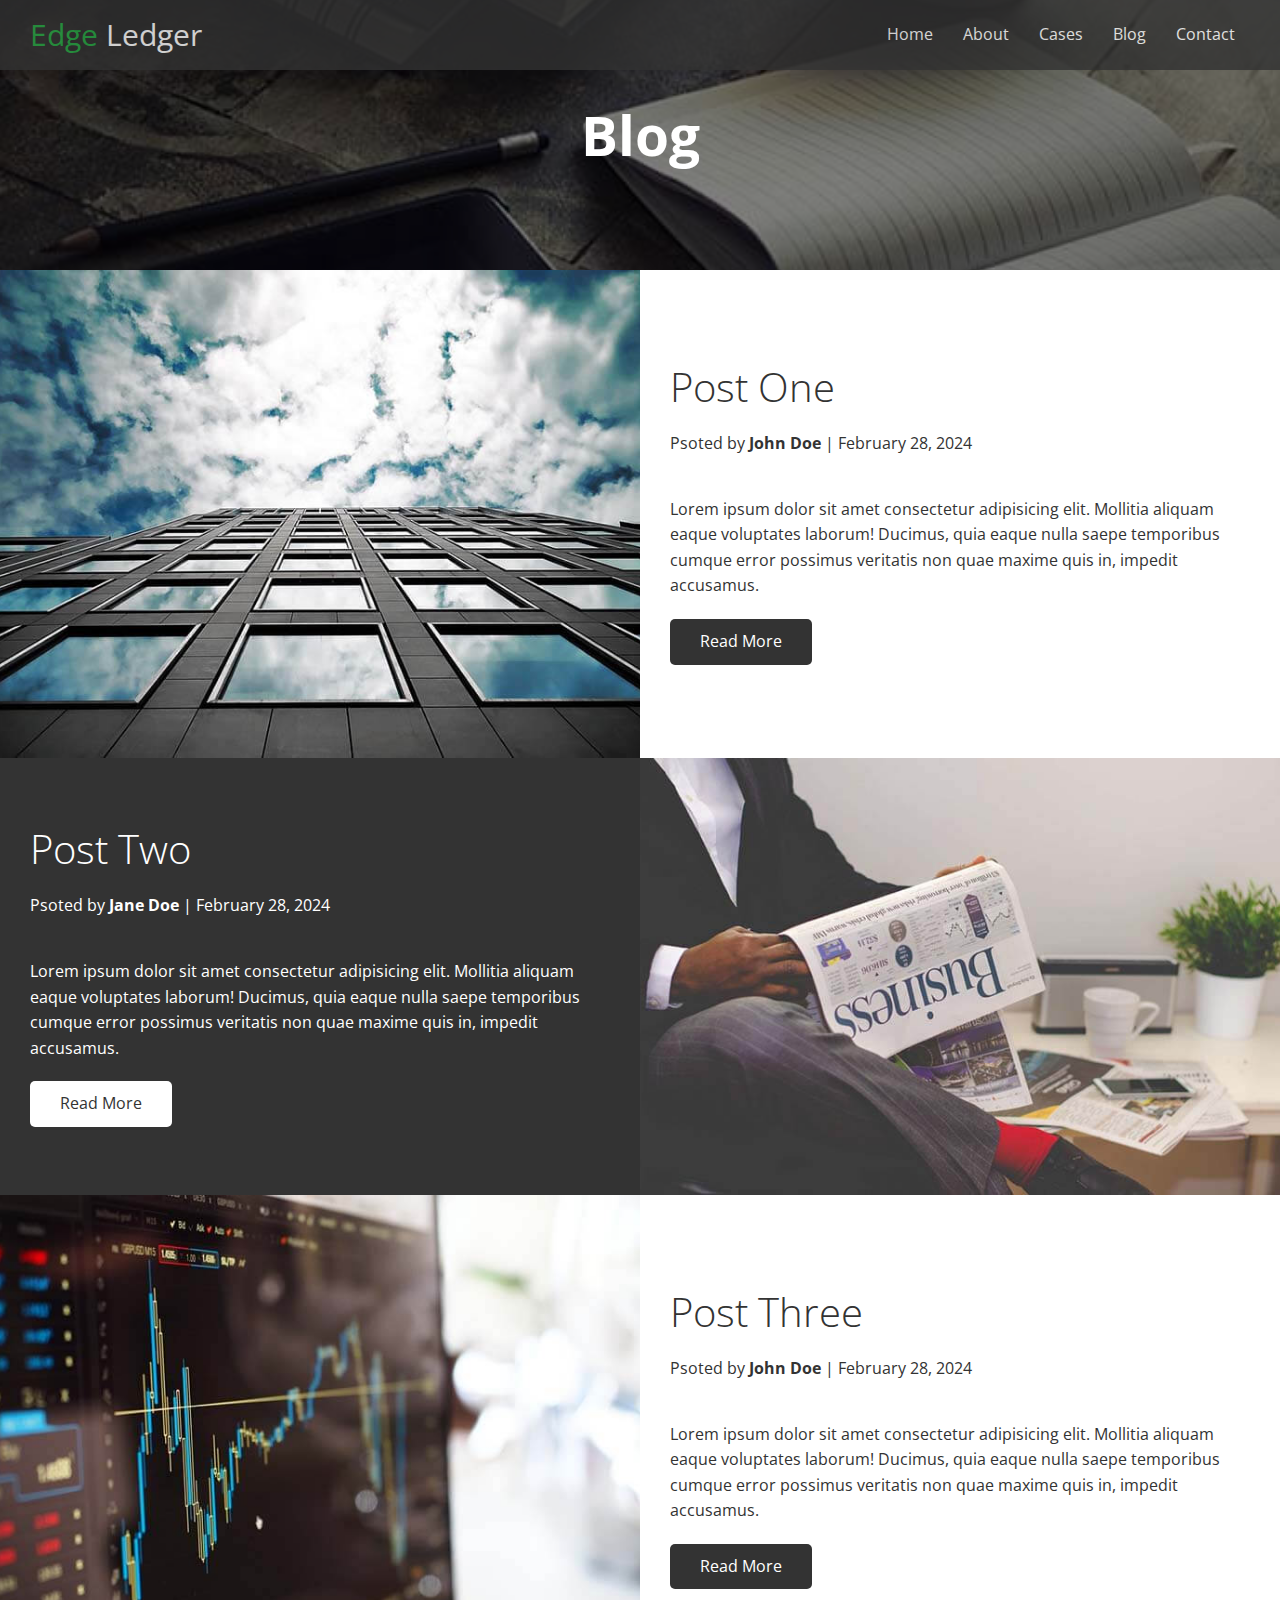
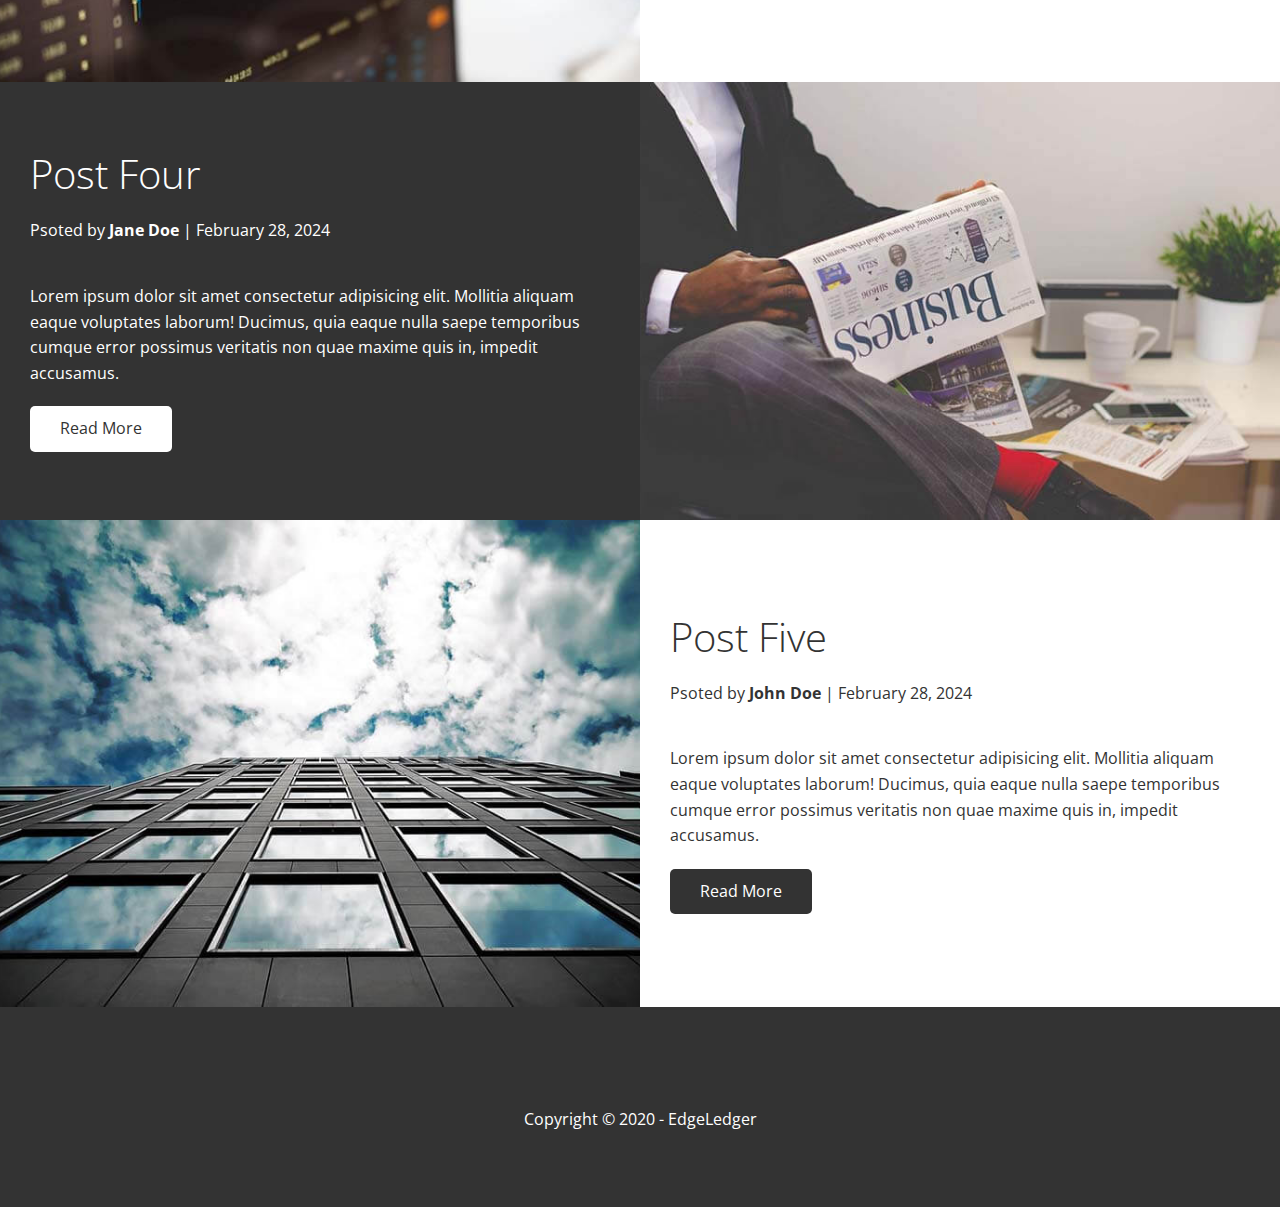
==== blog.html @ a6bf05df "first commmit" ====
<!DOCTYPE html>
<html>

<head>
  <meta charset="utf-8">
  <meta http-equiv="X-UA-Compatible" content="IE=edge">
  <title>Blog - EdgeLedger</title>
  <link rel="shortcut icon" href="favicon.ico" type="image/x-icon">
  <meta name="description" content="">
  <meta name="viewport" content="width=device-width, initial-scale=1">
  <link rel="stylesheet" href="https://cdnjs.cloudflare.com/ajax/libs/font-awesome/6.5.1/css/all.min.css"
    integrity="sha512-DTOQO9RWCH3ppGqcWaEA1BIZOC6xxalwEsw9c2QQeAIftl+Vegovlnee1c9QX4TctnWMn13TZye+giMm8e2LwA=="
    crossorigin="anonymous" referrerpolicy="no-referrer" />
  <link rel="preconnect" href="https://fonts.googleapis.com">
  <link rel="preconnect" href="https://fonts.gstatic.com" crossorigin>
  <link href="https://fonts.googleapis.com/css2?family=Open+Sans:ital,wght@0,300..800;1,300..800&display=swap"
    rel="stylesheet">
  <link rel="stylesheet" href="styles/utilities.css">
  <link rel="stylesheet" href="styles/style.css">



</head>

<body>
  <!-- Header Part -->
  <header class="header blog">
    <div id="navbar" class="navbar top">
      <h1 class="logo"><span class="text-primary"><i class="fa fa-book-open"></i>Edge</span> Ledger</h1>
      <nav>
        <ul>
          <li><a href="index.html">Home</a></li>
          <li><a href="index.html#about">About</a></li>
          <li><a href="index.html#cases">Cases</a></li>
          <li><a href="index.html#blog">Blog</a></li>
          <li><a href="index.html#contact">Contact</a></li>
        </ul>
      </nav>
    </div>


    <!-- Content Part -->
    <div class="content">
      <h1>Blog</h1>

    </div>
  </header>

  <main>
    <article class="flex-columns">
      <div class="row">
        <div class="column">
          <div class="col-1">
            <img src="./images/blog/blog1.jpg" alt="">
          </div>
        </div>
        <div class="column">
          <div class="col-2 bg-light">
            <h2>Post One</h2>
            <p class="meta">
              <i class="fas fa-user"></i> Psoted by <strong>John Doe</strong> | February 28, 2024
            </p>
            <p>Lorem ipsum dolor sit amet consectetur adipisicing elit. Mollitia aliquam eaque voluptates laborum!
              Ducimus, quia eaque nulla saepe temporibus cumque error possimus veritatis non quae maxime quis in,
              impedit accusamus.</p>
            <a href="post.html" class="btn btn-dark">
              <i class="fas fa-chevron"></i>Read More
            </a>
          </div>
        </div>
      </div>
    </article>
    <article class="flex-columns flex-reverse">
      <div class="row">
        <div class="column">
          <div class="col-1">
            <img src="./images/blog/blog2.jpg" alt="">
          </div>
        </div>
        <div class="column">
          <div class="col-2 bg-dark">
            <h2>Post Two</h2>
            <p class="meta">
              <i class="fas fa-user"></i> Psoted by <strong>Jane Doe</strong> | February 28, 2024
            </p>
            <p>Lorem ipsum dolor sit amet consectetur adipisicing elit. Mollitia aliquam eaque voluptates laborum!
              Ducimus, quia eaque nulla saepe temporibus cumque error possimus veritatis non quae maxime quis in,
              impedit accusamus.</p>
            <a href="post.html" class="btn btn-light">
              <i class="fas fa-chevron"></i>Read More
            </a>
          </div>
        </div>
      </div>
    </article>
    <article class="flex-columns">
      <div class="row">
        <div class="column">
          <div class="col-1">
            <img src="./images/blog/blog3.jpg" alt="">
          </div>
        </div>
        <div class="column">
          <div class="col-2 bg-light">
            <h2>Post Three</h2>
            <p class="meta">
              <i class="fas fa-user"></i> Psoted by <strong>John Doe</strong> | February 28, 2024
            </p>
            <p>Lorem ipsum dolor sit amet consectetur adipisicing elit. Mollitia aliquam eaque voluptates laborum!
              Ducimus, quia eaque nulla saepe temporibus cumque error possimus veritatis non quae maxime quis in,
              impedit accusamus.</p>
            <a href="post.html" class="btn btn-dark">
              <i class="fas fa-chevron"></i>Read More
            </a>
          </div>
        </div>
      </div>
    </article>

    <article class="flex-columns flex-reverse">
      <div class="row">
        <div class="column">
          <div class="col-1">
            <img src="./images/blog/blog2.jpg" alt="">
          </div>
        </div>
        <div class="column">
          <div class="col-2 bg-dark">
            <h2>Post Four</h2>
            <p class="meta">
              <i class="fas fa-user"></i> Psoted by <strong>Jane Doe</strong> | February 28, 2024
            </p>
            <p>Lorem ipsum dolor sit amet consectetur adipisicing elit. Mollitia aliquam eaque voluptates laborum!
              Ducimus, quia eaque nulla saepe temporibus cumque error possimus veritatis non quae maxime quis in,
              impedit accusamus.</p>
            <a href="post.html" class="btn btn-light">
              <i class="fas fa-chevron"></i>Read More
            </a>
          </div>
        </div>
      </div>
    </article>

    <article class="flex-columns">
      <div class="row">
        <div class="column">
          <div class="col-1">
            <img src="./images/blog/blog1.jpg" alt="">
          </div>
        </div>
        <div class="column">
          <div class="col-2 bg-light">
            <h2>Post Five</h2>
            <p class="meta">
              <i class="fas fa-user"></i> Psoted by <strong>John Doe</strong> | February 28, 2024
            </p>
            <p>Lorem ipsum dolor sit amet consectetur adipisicing elit. Mollitia aliquam eaque voluptates laborum!
              Ducimus, quia eaque nulla saepe temporibus cumque error possimus veritatis non quae maxime quis in,
              impedit accusamus.</p>
            <a href="post.html" class="btn btn-dark">
              <i class="fas fa-chevron"></i>Read More
            </a>
          </div>
        </div>
      </div>
    </article>
  </main>


  <footer class="footer bg-dark">
    <div class="social">
      <a href="#"><i class="fab fa-facebook fa-2x"></i></a>
      <a href="#"><i class="fab fa-twitter fa-2x"></i></a>
      <a href="#"><i class="fab fa-youtube fa-2x"></i></a>
      <a href="#"><i class="fab fa-linkedin fa-2x"></i></a>
    </div>
    <p>Copyright &copy; 2020 - EdgeLedger</p>
  </footer>


<!-- Scripts -->
<script>
    const navbar = document.getElementById('navbar');
    let scrolled = false;

    window.onscroll = function () {
      if (window.pageYOffset > 100) {
        navbar.classList.remove('top');
        if (!scrolled) {
          navbar.style.transform = 'translateY(-70px)';
        }
        setTimeout(function () {
          navbar.style.transform = 'translateY(0)';
          scrolled = true;
        }, 200);
      } else {
        navbar.classList.add('top');
        scrolled = false;
      }
    };
  </script>
</body>

</html>
---- styles/utilities.css ----
/* Text colors */
.text-primary {
  color: #28a745;
}

.text-secondary {
  color: #0284d0;
}

/* Button */
.btn {
  cursor: pointer;
  display: inline-block;
  color: #fff;
  background-color: #28a745;
  border: none;
  border-radius: 5px;
  padding: 10px 30px;
}

.btn:hover {
  opacity: 0.9;

}

.btn-primary,
.bg-primary {
  background-color: #28a745;
  color: #fff;
}

.btn-secondary,
.bg-secondary {
  background-color: #0284d0;
  color: #fff;
}

.btn-dark, .bg-dark {
  background-color: #333;
  color: #fff;
}

.btn-light {
  background-color: #fff;
  color: #333;
}
.btn-outline{
  border: 1px solid #fff;
  color: white;
  }

/* Flex Items */
.flex-items {
  display: flex;
  text-align: center;
  justify-content: center;
  align-items: center;

}

.flex-items .box1 {
  padding: 15px;
}

/* Flex columns */
.flex-columns.flex-reverse .row{
  flex-direction: row-reverse;
}
.flex-columns .row {
  display: flex;
  flex-direction: row;
  flex-wrap: wrap;
  width: 100%;
}

.flex-columns .column {
  display: flex;
  flex-direction: column;
  flex-basis: 100%;
  flex: 1;
}

.flex-columns .column .col-1,
.flex-columns .column .col-2 {
  height: 100%;
}

.flex-columns img {
  width: 100%;
  height: 100%;
  object-fit: cover;
}

.flex-columns .col-2 {
  display: flex;
  align-items: flex-start;
  flex-direction: column;
  justify-content: center;
  padding: 30px;
}

.flex-columns h2, .contact .column h2 {
  font-size: 40px;
  font-weight: 100;
}

.flex-columns h4 {
  margin-bottom: 10px;
}

.flex-columns p {
  margin: 20px 0;
}

/* Cases */
.section-header{
  padding: 30px;
  display: flex;
  flex-direction: column;
  justify-content: center;
  align-items: center;
  text-align: center;
}
.section-header h2{
  font-size: 40px;
  margin: 20px 0;
}
.section-padding{
  padding: 20px 20px 40px;
}

/* Flex Grid */
.flex-grid .row{
  display: flex;
  flex-wrap: wrap;
  padding: 0 4px;
}
.flex-grid .column{
  flex: 25%;
  max-width: 25%;
  padding: 0 4px;
}
---- styles/style.css ----
* {
  box-sizing: border-box;
  padding: 0;
  margin: 0;
}

body {
  font-family: "Open Sans", sans-serif;
  background: #fff;
  color: #333;
  line-height: 1.6;
}

ul {
  list-style: none;
}

a {
  color: #333;
  text-decoration: none;
}

h1,
h2 {
  font-size: 30px;
  line-height: 1.2;
}

p {
  margin: 10px 0;
}

img {
  width: 100%;
}

/* Navbar */
.navbar {
  display: flex;
  align-items: center;
  justify-content: space-between;
  background-color: #333;
  color: white;
  opacity: 0.8;
  height: 70px;
  width: 100%;
  position: fixed;
  top: 0;
  padding: 0 30px;
}

.navbar a {
  color: #fff;
  padding: 10px;
  margin: 0 5px;
}

.navbar ul {
  display: flex;
}

.navbar a:hover {
  border-bottom: 2px solid #28a745;
}

.navbar h1 {
  font-weight: 400;
}

/* Hero Section */
.header {
  background: url(../images/home/showcase.jpg) no-repeat center center/cover;
  height: 100vh;
  color: #fff;
  position: relative;
}
/* Image for blog page */
.header {
  background: url(../images/home/blog.jpg) no-repeat center center/cover;
  height: 30vh;
}


.header .content {
  display: flex;
  flex-direction: column;
  align-items: center;
  height: 100%;
  justify-content: center;
  padding: 0 20px;

}

.header .content h1 {
  font-size: 55px;
}

.header .content p {
  font-size: 23px;
  max-width: 600px;
  margin: 20px 0 30px;
}

.header::before {
  content: '';
  position: absolute;
  top: 0;
  left: 0;
  width: 100%;
  height: 100%;
  background: rgba(0, 0, 0, 0.5);

}

.header * {
  z-index: 111;
}


/* About Part */
.icons {
  padding: 30px;
}

.icons h3 {
  font-weight: bold;
  margin-bottom: 15px;
}

.icons i {
  background-color: #28a745;
  color: #fff;
  border-radius: 50%;
  padding: 1rem;
  margin-bottom: 15px;
}

/* Cases */
.cases img:hover {
  opacity: 0.7;
  cursor: pointer;
}

/* Teams */
.team img {
  border-radius: 50%;
}

/* Contact Form */
.contact-form {
  width: 100%;
  padding: 20px 0;
}

.contact-form label {
  display: block;
  margin-bottom: 5px;
}

.contact-form .form-group {
  margin-bottom: 15px;
}

.contact-form input {
  width: 100%;
  padding: 4px;
  height: 40px;
  border: 1px solid #c9c8c8;
  border-radius: 3px;
}

.contact-form input {
  outline-color: #28a745;
}

.contact-form .btn {
  padding: 12px 0;
  margin-top: 20px;
}


/* Single post Page */
.blog-post{
  padding: 50px 30px;

}
.blog-post h2{
  font-size: 40px;
  margin-bottom: 20px;
  padding-bottom: 10px;
  border-bottom: 1px solid #ccc;
}
.blog-post meta{
margin-bottom: 30px;
}
.blog-post img{
border-radius: 50%;
width: 300px;
display: block;
margin: 0 auto 30px;
}


/* Footer */
.footer {
  display: flex;
  flex-direction: column;
  justify-content: center;
  align-items: center;
  text-align: center;
  height: 200px;
}

.footer a {
  color: #fff;
}

.footer a:hover {
  color: #28a745;
}

.footer .social>* {
  margin-right: 30px;
}

/* Responsive Mobile */
@media(max-width:768px) {
  .navbar {
    flex-direction: column;
    height: 120px;
    padding: 20px;
  }

  .navbar a {
    padding: 10px 10px;
    margin: 0 3px;
  }

  .flex-items {
    flex-direction: column;
  }

  .flex-columns .column, .flex-grid .column {
    flex: 100%;
    max-width: 100%;
  }
  .team img{
    width: 70%;
  }

}
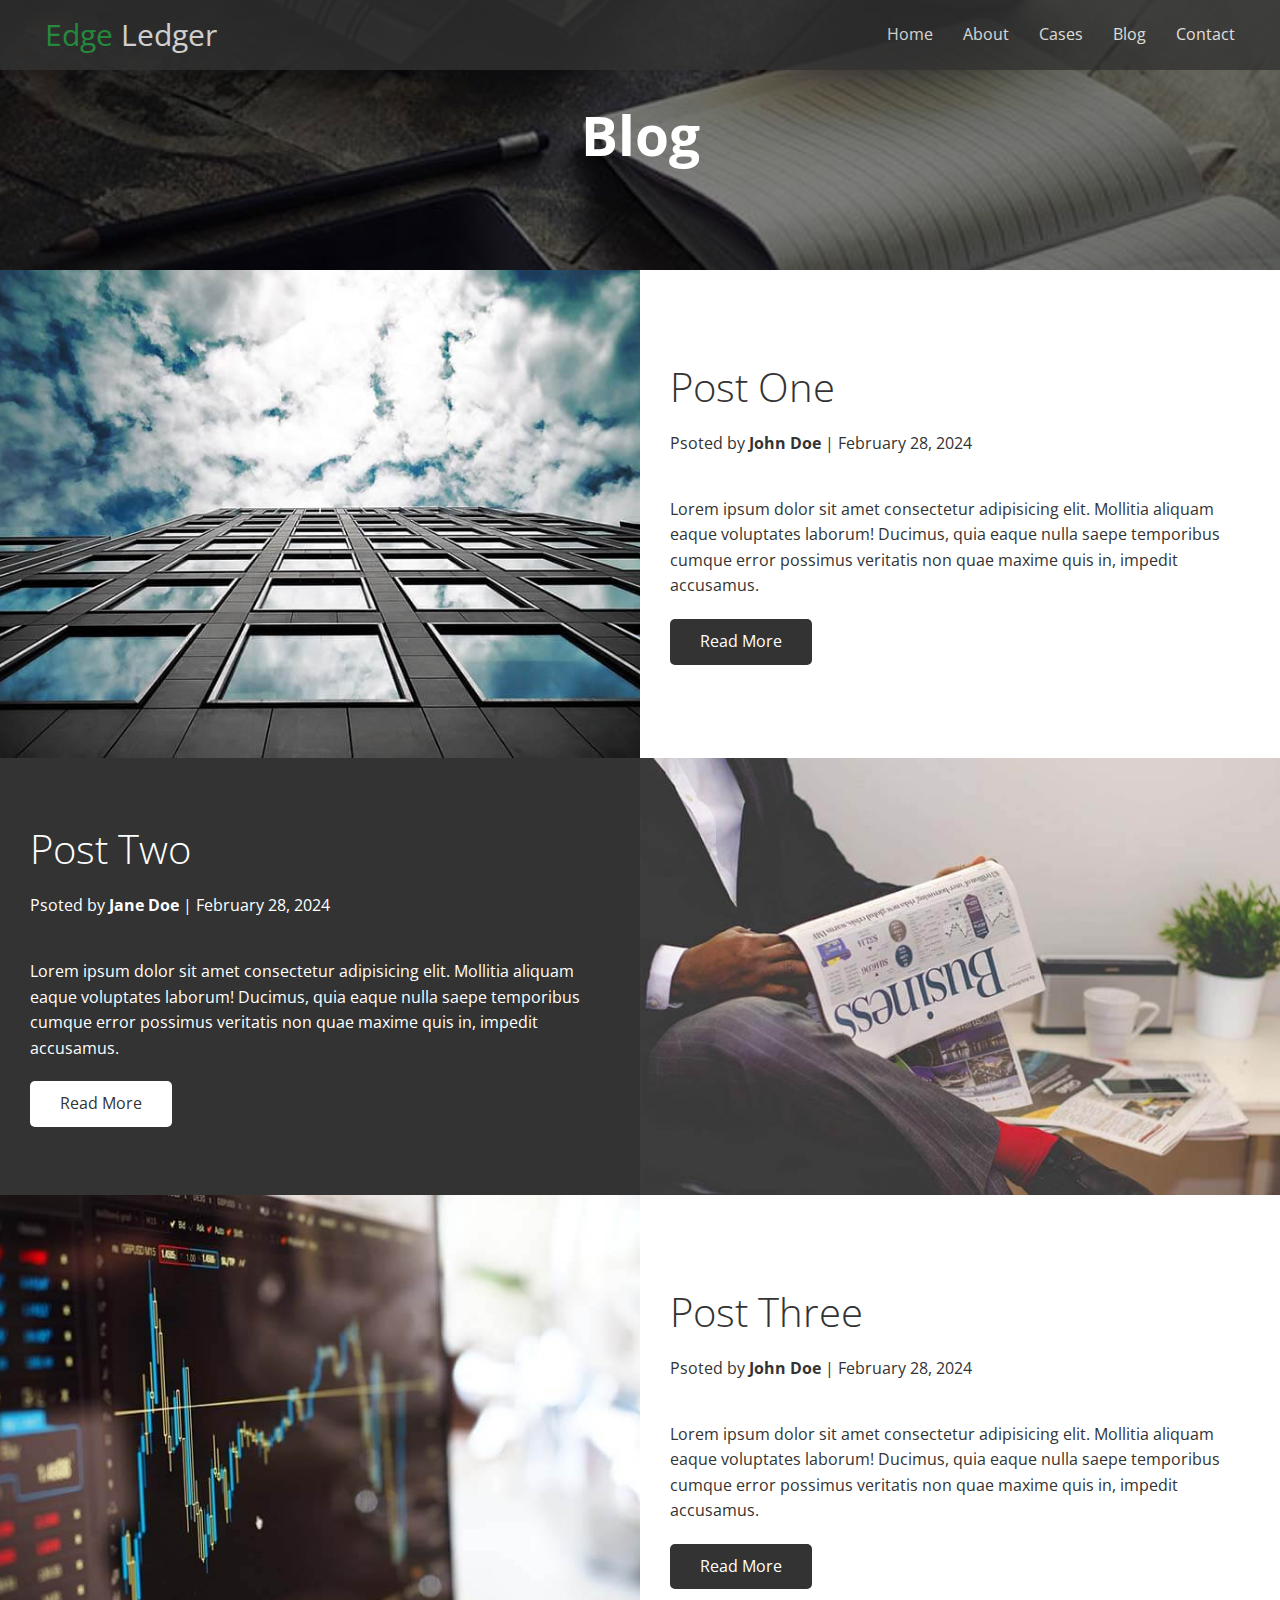
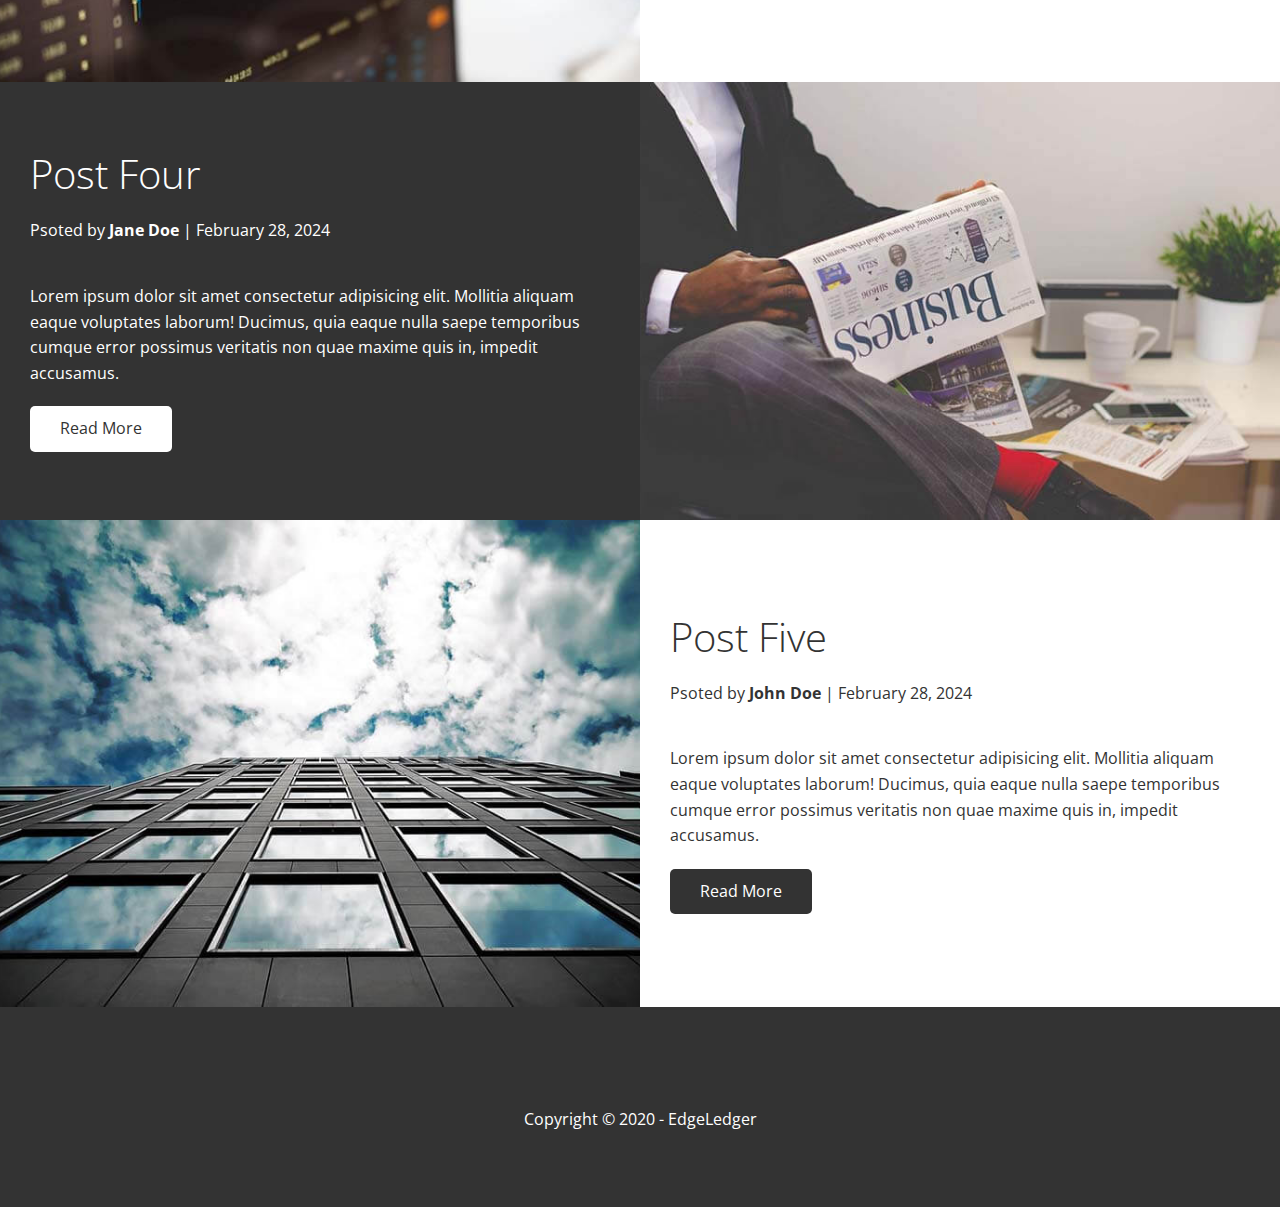
==== commit 886c0e34: "changes" ====
--- a/blog.html
+++ b/blog.html
@@ -24,9 +24,9 @@
 
 <body>
   <!-- Header Part -->
-  <header class="header blog">
+  <header class="header blogx">
     <div id="navbar" class="navbar top">
-      <h1 class="logo"><span class="text-primary"><i class="fa fa-book-open"></i>Edge</span> Ledger</h1>
+      <a class="logo-link" href="index.html"><h1 class="logo"><span class="text-primary"><i class="fa fa-book-open"></i>Edge</span> Ledger</h1></a>
       <nav>
         <ul>
           <li><a href="index.html">Home</a></li>
--- a/styles/utilities.css
+++ b/styles/utilities.css
@@ -126,7 +126,7 @@
   margin: 20px 0;
 }
 .section-padding{
-  padding: 20px 20px 40px;
+  padding: 40px 20px 20px 40px;
 }
 
 /* Flex Grid */
--- a/styles/style.css
+++ b/styles/style.css
@@ -63,6 +63,10 @@
   border-bottom: 2px solid #28a745;
 }
 
+.navbar .logo-link:hover {
+  border-bottom: none
+}
+
 .navbar h1 {
   font-weight: 400;
 }
@@ -74,8 +78,9 @@
   color: #fff;
   position: relative;
 }
+
 /* Image for blog page */
-.header {
+.blogx {
   background: url(../images/home/blog.jpg) no-repeat center center/cover;
   height: 30vh;
 }
@@ -180,24 +185,27 @@
 
 
 /* Single post Page */
-.blog-post{
+.blog-post {
   padding: 50px 30px;
 
 }
-.blog-post h2{
+
+.blog-post h2 {
   font-size: 40px;
   margin-bottom: 20px;
   padding-bottom: 10px;
   border-bottom: 1px solid #ccc;
 }
-.blog-post meta{
-margin-bottom: 30px;
-}
-.blog-post img{
-border-radius: 50%;
-width: 300px;
-display: block;
-margin: 0 auto 30px;
+
+.blog-post meta {
+  margin-bottom: 30px;
+}
+
+.blog-post img {
+  border-radius: 50%;
+  width: 300px;
+  display: block;
+  margin: 0 auto 30px;
 }
 
 
@@ -225,6 +233,15 @@
 
 /* Responsive Mobile */
 @media(max-width:768px) {
+  .header .content {
+    text-align: center;
+  }
+
+  .blogx .content h1 {
+    font-size: 30px;
+    padding-top: 80px;
+  }
+
   .navbar {
     flex-direction: column;
     height: 120px;
@@ -240,11 +257,13 @@
     flex-direction: column;
   }
 
-  .flex-columns .column, .flex-grid .column {
+  .flex-columns .column,
+  .flex-grid .column {
     flex: 100%;
     max-width: 100%;
   }
-  .team img{
+
+  .team img {
     width: 70%;
   }
 
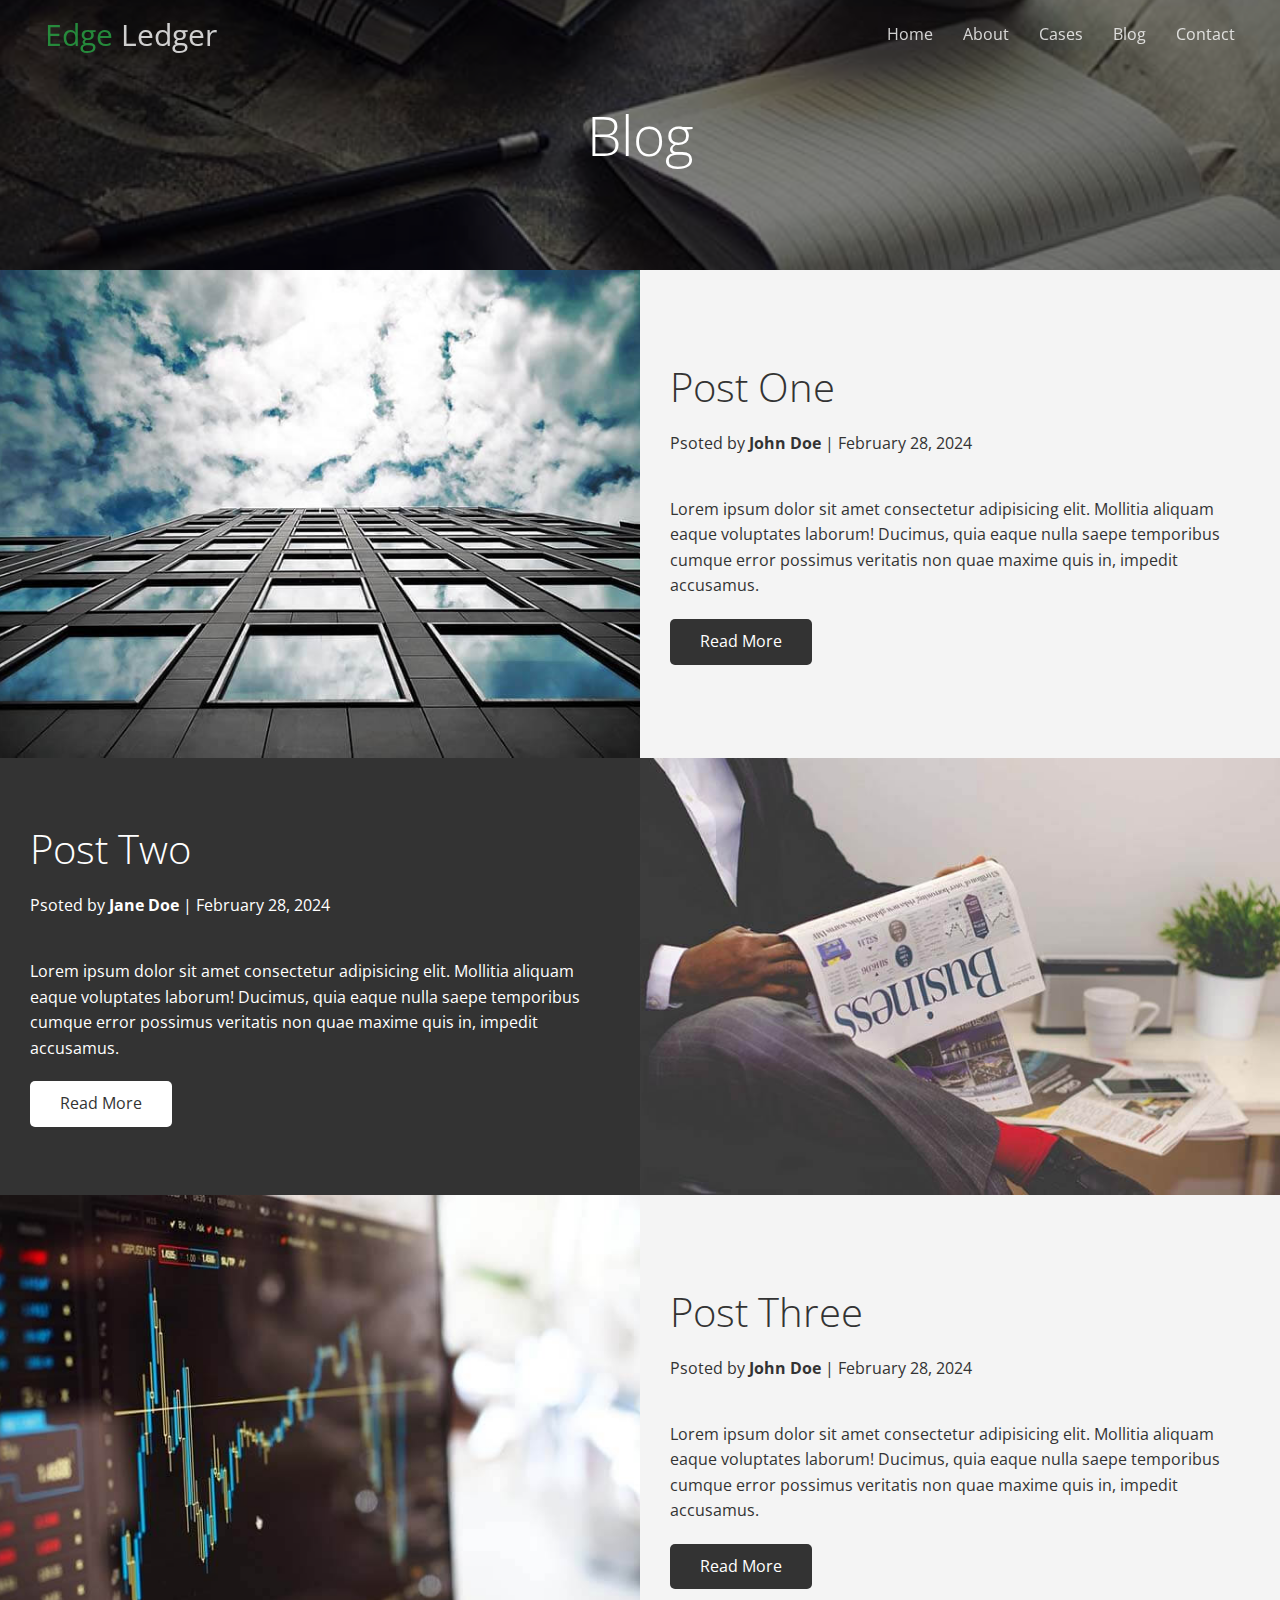
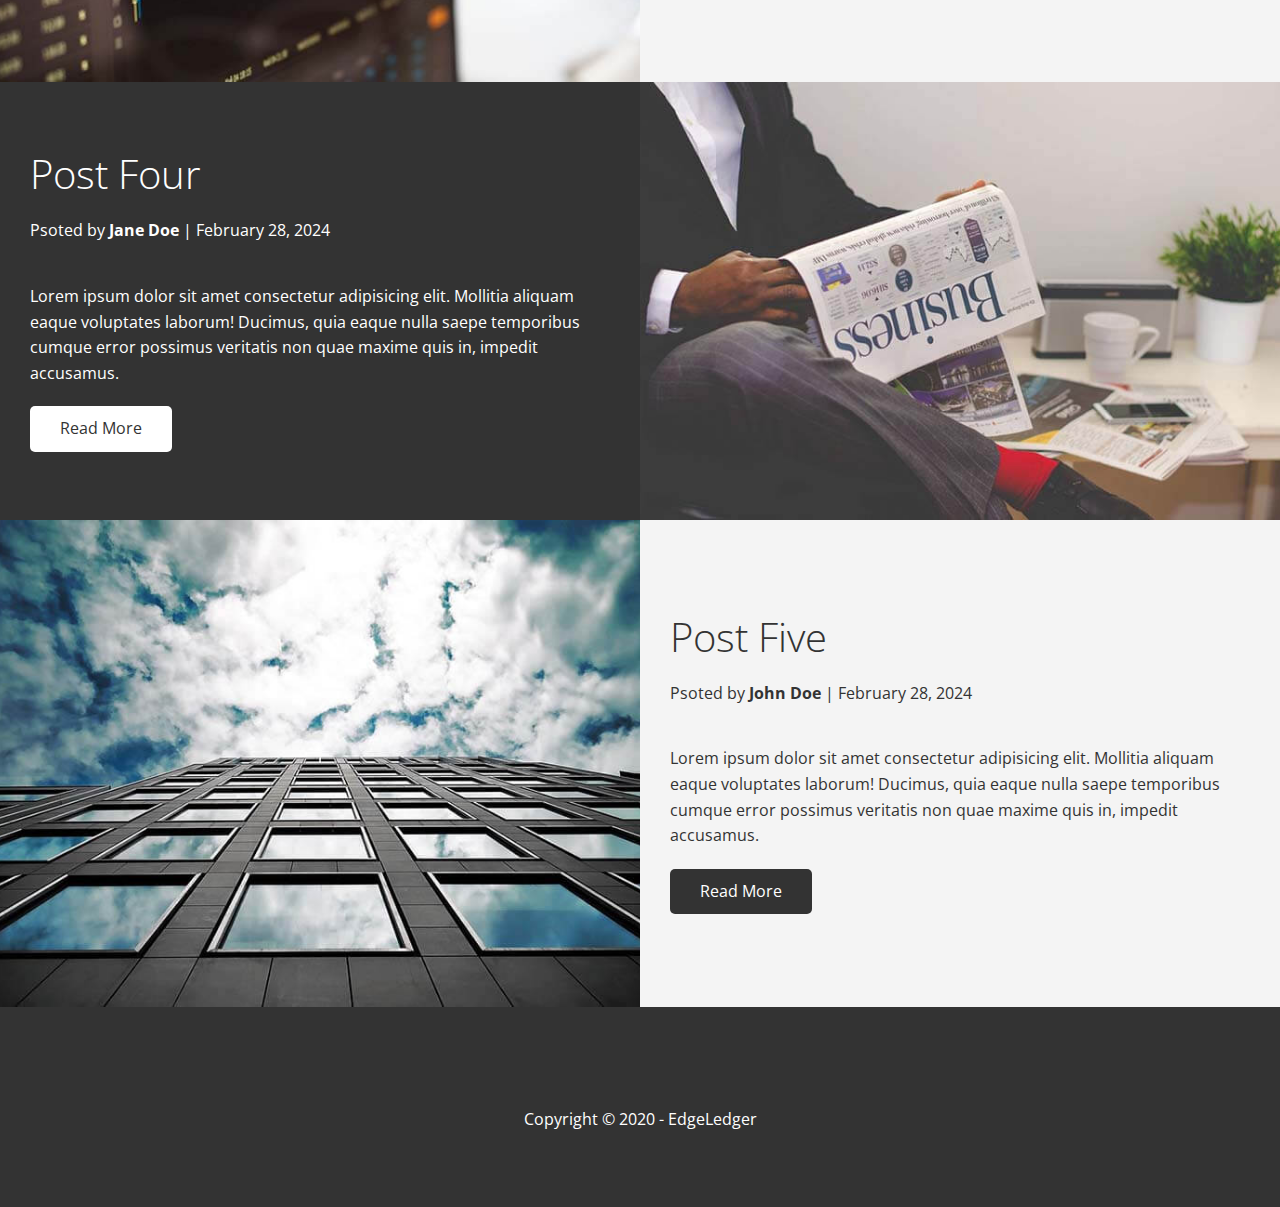
==== commit 972f1a6d: "Add files via upload" ====
--- a/blog.html
+++ b/blog.html
@@ -1,204 +1,204 @@
-<!DOCTYPE html>
-<html>
-
-<head>
-  <meta charset="utf-8">
-  <meta http-equiv="X-UA-Compatible" content="IE=edge">
-  <title>Blog - EdgeLedger</title>
-  <link rel="shortcut icon" href="favicon.ico" type="image/x-icon">
-  <meta name="description" content="">
-  <meta name="viewport" content="width=device-width, initial-scale=1">
-  <link rel="stylesheet" href="https://cdnjs.cloudflare.com/ajax/libs/font-awesome/6.5.1/css/all.min.css"
-    integrity="sha512-DTOQO9RWCH3ppGqcWaEA1BIZOC6xxalwEsw9c2QQeAIftl+Vegovlnee1c9QX4TctnWMn13TZye+giMm8e2LwA=="
-    crossorigin="anonymous" referrerpolicy="no-referrer" />
-  <link rel="preconnect" href="https://fonts.googleapis.com">
-  <link rel="preconnect" href="https://fonts.gstatic.com" crossorigin>
-  <link href="https://fonts.googleapis.com/css2?family=Open+Sans:ital,wght@0,300..800;1,300..800&display=swap"
-    rel="stylesheet">
-  <link rel="stylesheet" href="styles/utilities.css">
-  <link rel="stylesheet" href="styles/style.css">
-
-
-
-</head>
-
-<body>
-  <!-- Header Part -->
-  <header class="header blogx">
-    <div id="navbar" class="navbar top">
-      <a class="logo-link" href="index.html"><h1 class="logo"><span class="text-primary"><i class="fa fa-book-open"></i>Edge</span> Ledger</h1></a>
-      <nav>
-        <ul>
-          <li><a href="index.html">Home</a></li>
-          <li><a href="index.html#about">About</a></li>
-          <li><a href="index.html#cases">Cases</a></li>
-          <li><a href="index.html#blog">Blog</a></li>
-          <li><a href="index.html#contact">Contact</a></li>
-        </ul>
-      </nav>
-    </div>
-
-
-    <!-- Content Part -->
-    <div class="content">
-      <h1>Blog</h1>
-
-    </div>
-  </header>
-
-  <main>
-    <article class="flex-columns">
-      <div class="row">
-        <div class="column">
-          <div class="col-1">
-            <img src="./images/blog/blog1.jpg" alt="">
-          </div>
-        </div>
-        <div class="column">
-          <div class="col-2 bg-light">
-            <h2>Post One</h2>
-            <p class="meta">
-              <i class="fas fa-user"></i> Psoted by <strong>John Doe</strong> | February 28, 2024
-            </p>
-            <p>Lorem ipsum dolor sit amet consectetur adipisicing elit. Mollitia aliquam eaque voluptates laborum!
-              Ducimus, quia eaque nulla saepe temporibus cumque error possimus veritatis non quae maxime quis in,
-              impedit accusamus.</p>
-            <a href="post.html" class="btn btn-dark">
-              <i class="fas fa-chevron"></i>Read More
-            </a>
-          </div>
-        </div>
-      </div>
-    </article>
-    <article class="flex-columns flex-reverse">
-      <div class="row">
-        <div class="column">
-          <div class="col-1">
-            <img src="./images/blog/blog2.jpg" alt="">
-          </div>
-        </div>
-        <div class="column">
-          <div class="col-2 bg-dark">
-            <h2>Post Two</h2>
-            <p class="meta">
-              <i class="fas fa-user"></i> Psoted by <strong>Jane Doe</strong> | February 28, 2024
-            </p>
-            <p>Lorem ipsum dolor sit amet consectetur adipisicing elit. Mollitia aliquam eaque voluptates laborum!
-              Ducimus, quia eaque nulla saepe temporibus cumque error possimus veritatis non quae maxime quis in,
-              impedit accusamus.</p>
-            <a href="post.html" class="btn btn-light">
-              <i class="fas fa-chevron"></i>Read More
-            </a>
-          </div>
-        </div>
-      </div>
-    </article>
-    <article class="flex-columns">
-      <div class="row">
-        <div class="column">
-          <div class="col-1">
-            <img src="./images/blog/blog3.jpg" alt="">
-          </div>
-        </div>
-        <div class="column">
-          <div class="col-2 bg-light">
-            <h2>Post Three</h2>
-            <p class="meta">
-              <i class="fas fa-user"></i> Psoted by <strong>John Doe</strong> | February 28, 2024
-            </p>
-            <p>Lorem ipsum dolor sit amet consectetur adipisicing elit. Mollitia aliquam eaque voluptates laborum!
-              Ducimus, quia eaque nulla saepe temporibus cumque error possimus veritatis non quae maxime quis in,
-              impedit accusamus.</p>
-            <a href="post.html" class="btn btn-dark">
-              <i class="fas fa-chevron"></i>Read More
-            </a>
-          </div>
-        </div>
-      </div>
-    </article>
-
-    <article class="flex-columns flex-reverse">
-      <div class="row">
-        <div class="column">
-          <div class="col-1">
-            <img src="./images/blog/blog2.jpg" alt="">
-          </div>
-        </div>
-        <div class="column">
-          <div class="col-2 bg-dark">
-            <h2>Post Four</h2>
-            <p class="meta">
-              <i class="fas fa-user"></i> Psoted by <strong>Jane Doe</strong> | February 28, 2024
-            </p>
-            <p>Lorem ipsum dolor sit amet consectetur adipisicing elit. Mollitia aliquam eaque voluptates laborum!
-              Ducimus, quia eaque nulla saepe temporibus cumque error possimus veritatis non quae maxime quis in,
-              impedit accusamus.</p>
-            <a href="post.html" class="btn btn-light">
-              <i class="fas fa-chevron"></i>Read More
-            </a>
-          </div>
-        </div>
-      </div>
-    </article>
-
-    <article class="flex-columns">
-      <div class="row">
-        <div class="column">
-          <div class="col-1">
-            <img src="./images/blog/blog1.jpg" alt="">
-          </div>
-        </div>
-        <div class="column">
-          <div class="col-2 bg-light">
-            <h2>Post Five</h2>
-            <p class="meta">
-              <i class="fas fa-user"></i> Psoted by <strong>John Doe</strong> | February 28, 2024
-            </p>
-            <p>Lorem ipsum dolor sit amet consectetur adipisicing elit. Mollitia aliquam eaque voluptates laborum!
-              Ducimus, quia eaque nulla saepe temporibus cumque error possimus veritatis non quae maxime quis in,
-              impedit accusamus.</p>
-            <a href="post.html" class="btn btn-dark">
-              <i class="fas fa-chevron"></i>Read More
-            </a>
-          </div>
-        </div>
-      </div>
-    </article>
-  </main>
-
-
-  <footer class="footer bg-dark">
-    <div class="social">
-      <a href="#"><i class="fab fa-facebook fa-2x"></i></a>
-      <a href="#"><i class="fab fa-twitter fa-2x"></i></a>
-      <a href="#"><i class="fab fa-youtube fa-2x"></i></a>
-      <a href="#"><i class="fab fa-linkedin fa-2x"></i></a>
-    </div>
-    <p>Copyright &copy; 2020 - EdgeLedger</p>
-  </footer>
-
-
-<!-- Scripts -->
-<script>
-    const navbar = document.getElementById('navbar');
-    let scrolled = false;
-
-    window.onscroll = function () {
-      if (window.pageYOffset > 100) {
-        navbar.classList.remove('top');
-        if (!scrolled) {
-          navbar.style.transform = 'translateY(-70px)';
-        }
-        setTimeout(function () {
-          navbar.style.transform = 'translateY(0)';
-          scrolled = true;
-        }, 200);
-      } else {
-        navbar.classList.add('top');
-        scrolled = false;
-      }
-    };
-  </script>
-</body>
-
+<!DOCTYPE html>
+<html>
+
+<head>
+  <meta charset="utf-8">
+  <meta http-equiv="X-UA-Compatible" content="IE=edge">
+  <title>Blog - EdgeLedger</title>
+  <link rel="shortcut icon" href="favicon.ico" type="image/x-icon">
+  <meta name="description" content="">
+  <meta name="viewport" content="width=device-width, initial-scale=1">
+  <link rel="stylesheet" href="https://cdnjs.cloudflare.com/ajax/libs/font-awesome/6.5.1/css/all.min.css"
+    integrity="sha512-DTOQO9RWCH3ppGqcWaEA1BIZOC6xxalwEsw9c2QQeAIftl+Vegovlnee1c9QX4TctnWMn13TZye+giMm8e2LwA=="
+    crossorigin="anonymous" referrerpolicy="no-referrer" />
+  <link rel="preconnect" href="https://fonts.googleapis.com">
+  <link rel="preconnect" href="https://fonts.gstatic.com" crossorigin>
+  <link href="https://fonts.googleapis.com/css2?family=Open+Sans:ital,wght@0,300..800;1,300..800&display=swap"
+    rel="stylesheet">
+  <link rel="stylesheet" href="styles/utilities.css">
+  <link rel="stylesheet" href="styles/style.css">
+
+
+
+</head>
+
+<body>
+  <!-- Header Part -->
+  <header class="header blogx">
+    <div id="navbar" class="navbar top">
+      <a class="logo-link" href="index.html"><h1 class="logo"><span class="text-primary"><i class="fa fa-book-open"></i>Edge</span> Ledger</h1></a>
+      <nav>
+        <ul>
+          <li><a href="index.html">Home</a></li>
+          <li><a href="index.html#about">About</a></li>
+          <li><a href="index.html#cases">Cases</a></li>
+          <li><a href="index.html#blog">Blog</a></li>
+          <li><a href="index.html#contact">Contact</a></li>
+        </ul>
+      </nav>
+    </div>
+
+
+    <!-- Content Part -->
+    <div class="content">
+      <h1>Blog</h1>
+
+    </div>
+  </header>
+
+  <main>
+    <article class="flex-columns">
+      <div class="row">
+        <div class="column">
+          <div class="col-1">
+            <img src="./images/blog/blog1.jpg" alt="">
+          </div>
+        </div>
+        <div class="column">
+          <div class="col-2 bg-light">
+            <h2>Post One</h2>
+            <p class="meta">
+              <i class="fas fa-user"></i> Psoted by <strong>John Doe</strong> | February 28, 2024
+            </p>
+            <p>Lorem ipsum dolor sit amet consectetur adipisicing elit. Mollitia aliquam eaque voluptates laborum!
+              Ducimus, quia eaque nulla saepe temporibus cumque error possimus veritatis non quae maxime quis in,
+              impedit accusamus.</p>
+            <a href="post.html" class="btn btn-dark">
+              <i class="fas fa-chevron"></i>Read More
+            </a>
+          </div>
+        </div>
+      </div>
+    </article>
+    <article class="flex-columns flex-reverse">
+      <div class="row">
+        <div class="column">
+          <div class="col-1">
+            <img src="./images/blog/blog2.jpg" alt="">
+          </div>
+        </div>
+        <div class="column">
+          <div class="col-2 bg-dark">
+            <h2>Post Two</h2>
+            <p class="meta">
+              <i class="fas fa-user"></i> Psoted by <strong>Jane Doe</strong> | February 28, 2024
+            </p>
+            <p>Lorem ipsum dolor sit amet consectetur adipisicing elit. Mollitia aliquam eaque voluptates laborum!
+              Ducimus, quia eaque nulla saepe temporibus cumque error possimus veritatis non quae maxime quis in,
+              impedit accusamus.</p>
+            <a href="post.html" class="btn btn-light">
+              <i class="fas fa-chevron"></i>Read More
+            </a>
+          </div>
+        </div>
+      </div>
+    </article>
+    <article class="flex-columns">
+      <div class="row">
+        <div class="column">
+          <div class="col-1">
+            <img src="./images/blog/blog3.jpg" alt="">
+          </div>
+        </div>
+        <div class="column">
+          <div class="col-2 bg-light">
+            <h2>Post Three</h2>
+            <p class="meta">
+              <i class="fas fa-user"></i> Psoted by <strong>John Doe</strong> | February 28, 2024
+            </p>
+            <p>Lorem ipsum dolor sit amet consectetur adipisicing elit. Mollitia aliquam eaque voluptates laborum!
+              Ducimus, quia eaque nulla saepe temporibus cumque error possimus veritatis non quae maxime quis in,
+              impedit accusamus.</p>
+            <a href="post.html" class="btn btn-dark">
+              <i class="fas fa-chevron"></i>Read More
+            </a>
+          </div>
+        </div>
+      </div>
+    </article>
+
+    <article class="flex-columns flex-reverse">
+      <div class="row">
+        <div class="column">
+          <div class="col-1">
+            <img src="./images/blog/blog2.jpg" alt="">
+          </div>
+        </div>
+        <div class="column">
+          <div class="col-2 bg-dark">
+            <h2>Post Four</h2>
+            <p class="meta">
+              <i class="fas fa-user"></i> Psoted by <strong>Jane Doe</strong> | February 28, 2024
+            </p>
+            <p>Lorem ipsum dolor sit amet consectetur adipisicing elit. Mollitia aliquam eaque voluptates laborum!
+              Ducimus, quia eaque nulla saepe temporibus cumque error possimus veritatis non quae maxime quis in,
+              impedit accusamus.</p>
+            <a href="post.html" class="btn btn-light">
+              <i class="fas fa-chevron"></i>Read More
+            </a>
+          </div>
+        </div>
+      </div>
+    </article>
+
+    <article class="flex-columns">
+      <div class="row">
+        <div class="column">
+          <div class="col-1">
+            <img src="./images/blog/blog1.jpg" alt="">
+          </div>
+        </div>
+        <div class="column">
+          <div class="col-2 bg-light">
+            <h2>Post Five</h2>
+            <p class="meta">
+              <i class="fas fa-user"></i> Psoted by <strong>John Doe</strong> | February 28, 2024
+            </p>
+            <p>Lorem ipsum dolor sit amet consectetur adipisicing elit. Mollitia aliquam eaque voluptates laborum!
+              Ducimus, quia eaque nulla saepe temporibus cumque error possimus veritatis non quae maxime quis in,
+              impedit accusamus.</p>
+            <a href="post.html" class="btn btn-dark">
+              <i class="fas fa-chevron"></i>Read More
+            </a>
+          </div>
+        </div>
+      </div>
+    </article>
+  </main>
+
+
+  <footer class="footer bg-dark">
+    <div class="social">
+      <a href="#"><i class="fab fa-facebook fa-2x"></i></a>
+      <a href="#"><i class="fab fa-twitter fa-2x"></i></a>
+      <a href="#"><i class="fab fa-youtube fa-2x"></i></a>
+      <a href="#"><i class="fab fa-linkedin fa-2x"></i></a>
+    </div>
+    <p>Copyright &copy; 2020 - EdgeLedger</p>
+  </footer>
+
+
+<!-- Scripts -->
+<script>
+    const navbar = document.getElementById('navbar');
+    let scrolled = false;
+
+    window.onscroll = function () {
+      if (window.pageYOffset > 100) {
+        navbar.classList.remove('top');
+        if (!scrolled) {
+          navbar.style.transform = 'translateY(-70px)';
+        }
+        setTimeout(function () {
+          navbar.style.transform = 'translateY(0)';
+          scrolled = true;
+        }, 200);
+      } else {
+        navbar.classList.add('top');
+        scrolled = false;
+      }
+    };
+  </script>
+</body>
+
 </html>--- a/styles/utilities.css
+++ b/styles/utilities.css
@@ -1,146 +1,149 @@
-/* Text colors */
-.text-primary {
-  color: #28a745;
-}
-
-.text-secondary {
-  color: #0284d0;
-}
-
-/* Button */
-.btn {
-  cursor: pointer;
-  display: inline-block;
-  color: #fff;
-  background-color: #28a745;
-  border: none;
-  border-radius: 5px;
-  padding: 10px 30px;
-}
-
-.btn:hover {
-  opacity: 0.9;
-
-}
-
-.btn-primary,
-.bg-primary {
-  background-color: #28a745;
-  color: #fff;
-}
-
-.btn-secondary,
-.bg-secondary {
-  background-color: #0284d0;
-  color: #fff;
-}
-
-.btn-dark, .bg-dark {
-  background-color: #333;
-  color: #fff;
-}
-
-.btn-light {
-  background-color: #fff;
-  color: #333;
-}
-.btn-outline{
-  border: 1px solid #fff;
-  color: white;
-  }
-
-/* Flex Items */
-.flex-items {
-  display: flex;
-  text-align: center;
-  justify-content: center;
-  align-items: center;
-
-}
-
-.flex-items .box1 {
-  padding: 15px;
-}
-
-/* Flex columns */
-.flex-columns.flex-reverse .row{
-  flex-direction: row-reverse;
-}
-.flex-columns .row {
-  display: flex;
-  flex-direction: row;
-  flex-wrap: wrap;
-  width: 100%;
-}
-
-.flex-columns .column {
-  display: flex;
-  flex-direction: column;
-  flex-basis: 100%;
-  flex: 1;
-}
-
-.flex-columns .column .col-1,
-.flex-columns .column .col-2 {
-  height: 100%;
-}
-
-.flex-columns img {
-  width: 100%;
-  height: 100%;
-  object-fit: cover;
-}
-
-.flex-columns .col-2 {
-  display: flex;
-  align-items: flex-start;
-  flex-direction: column;
-  justify-content: center;
-  padding: 30px;
-}
-
-.flex-columns h2, .contact .column h2 {
-  font-size: 40px;
-  font-weight: 100;
-}
-
-.flex-columns h4 {
-  margin-bottom: 10px;
-}
-
-.flex-columns p {
-  margin: 20px 0;
-}
-
-/* Cases */
-.section-header{
-  padding: 30px;
-  display: flex;
-  flex-direction: column;
-  justify-content: center;
-  align-items: center;
-  text-align: center;
-}
-.section-header h2{
-  font-size: 40px;
-  margin: 20px 0;
-}
-.section-padding{
-  padding: 40px 20px 20px 40px;
-}
-
-/* Flex Grid */
-.flex-grid .row{
-  display: flex;
-  flex-wrap: wrap;
-  padding: 0 4px;
-}
-.flex-grid .column{
-  flex: 25%;
-  max-width: 25%;
-  padding: 0 4px;
-}
-
-
-
-
+/* Text colors */
+.text-primary {
+  color: #28a745;
+}
+
+.text-secondary {
+  color: #0284d0;
+}
+
+/* Button */
+.btn {
+  cursor: pointer;
+  display: inline-block;
+  color: #fff;
+  background-color: #28a745;
+  border: none;
+  border-radius: 5px;
+  padding: 10px 30px;
+}
+
+.btn:hover {
+  opacity: 0.9;
+
+}
+
+.btn-primary,
+.bg-primary {
+  background-color: #28a745;
+  color: #fff;
+}
+
+.btn-secondary,
+.bg-secondary {
+  background-color: #0284d0;
+  color: #fff;
+}
+
+.btn-dark, .bg-dark {
+  background-color: #333;
+  color: #fff;
+}
+.bg-light{
+  background-color: #f4f4f4;
+}
+
+.btn-light {
+  background-color: #fff;
+  color: #333;
+}
+.btn-outline{
+  border: 1px solid #fff;
+  color: white;
+  }
+
+/* Flex Items */
+.flex-items {
+  display: flex;
+  text-align: center;
+  justify-content: center;
+  align-items: center;
+
+}
+
+.flex-items .box1 {
+  padding: 15px;
+}
+
+/* Flex columns */
+.flex-columns.flex-reverse .row{
+  flex-direction: row-reverse;
+}
+.flex-columns .row {
+  display: flex;
+  flex-direction: row;
+  flex-wrap: wrap;
+  width: 100%;
+}
+
+.flex-columns .column {
+  display: flex;
+  flex-direction: column;
+  flex-basis: 100%;
+  flex: 1;
+}
+
+.flex-columns .column .col-1,
+.flex-columns .column .col-2 {
+  height: 100%;
+}
+
+.flex-columns img {
+  width: 100%;
+  height: 100%;
+  object-fit: cover;
+}
+
+.flex-columns .col-2 {
+  display: flex;
+  align-items: flex-start;
+  flex-direction: column;
+  justify-content: center;
+  padding: 30px;
+}
+
+.flex-columns h2, .contact .column h2 {
+  font-size: 40px;
+  font-weight: 100;
+}
+
+.flex-columns h4 {
+  margin-bottom: 10px;
+}
+
+.flex-columns p {
+  margin: 20px 0;
+}
+
+/* Cases */
+.section-header{
+  padding: 30px;
+  display: flex;
+  flex-direction: column;
+  justify-content: center;
+  align-items: center;
+  text-align: center;
+}
+.section-header h2{
+  font-size: 40px;
+  margin: 20px 0;
+}
+.section-padding{
+  padding: 40px 20px 20px 40px;
+}
+
+/* Flex Grid */
+.flex-grid .row{
+  display: flex;
+  flex-wrap: wrap;
+  padding: 0 4px;
+}
+.flex-grid .column{
+  flex: 25%;
+  max-width: 25%;
+  padding: 0 4px;
+}
+
+
+
+
--- a/styles/style.css
+++ b/styles/style.css
@@ -1,270 +1,276 @@
-* {
-  box-sizing: border-box;
-  padding: 0;
-  margin: 0;
-}
-
-body {
-  font-family: "Open Sans", sans-serif;
-  background: #fff;
-  color: #333;
-  line-height: 1.6;
-}
-
-ul {
-  list-style: none;
-}
-
-a {
-  color: #333;
-  text-decoration: none;
-}
-
-h1,
-h2 {
-  font-size: 30px;
-  line-height: 1.2;
-}
-
-p {
-  margin: 10px 0;
-}
-
-img {
-  width: 100%;
-}
-
-/* Navbar */
-.navbar {
-  display: flex;
-  align-items: center;
-  justify-content: space-between;
-  background-color: #333;
-  color: white;
-  opacity: 0.8;
-  height: 70px;
-  width: 100%;
-  position: fixed;
-  top: 0;
-  padding: 0 30px;
-}
-
-.navbar a {
-  color: #fff;
-  padding: 10px;
-  margin: 0 5px;
-}
-
-.navbar ul {
-  display: flex;
-}
-
-.navbar a:hover {
-  border-bottom: 2px solid #28a745;
-}
-
-.navbar .logo-link:hover {
-  border-bottom: none
-}
-
-.navbar h1 {
-  font-weight: 400;
-}
-
-/* Hero Section */
-.header {
-  background: url(../images/home/showcase.jpg) no-repeat center center/cover;
-  height: 100vh;
-  color: #fff;
-  position: relative;
-}
-
-/* Image for blog page */
-.blogx {
-  background: url(../images/home/blog.jpg) no-repeat center center/cover;
-  height: 30vh;
-}
-
-
-.header .content {
-  display: flex;
-  flex-direction: column;
-  align-items: center;
-  height: 100%;
-  justify-content: center;
-  padding: 0 20px;
-
-}
-
-.header .content h1 {
-  font-size: 55px;
-}
-
-.header .content p {
-  font-size: 23px;
-  max-width: 600px;
-  margin: 20px 0 30px;
-}
-
-.header::before {
-  content: '';
-  position: absolute;
-  top: 0;
-  left: 0;
-  width: 100%;
-  height: 100%;
-  background: rgba(0, 0, 0, 0.5);
-
-}
-
-.header * {
-  z-index: 111;
-}
-
-
-/* About Part */
-.icons {
-  padding: 30px;
-}
-
-.icons h3 {
-  font-weight: bold;
-  margin-bottom: 15px;
-}
-
-.icons i {
-  background-color: #28a745;
-  color: #fff;
-  border-radius: 50%;
-  padding: 1rem;
-  margin-bottom: 15px;
-}
-
-/* Cases */
-.cases img:hover {
-  opacity: 0.7;
-  cursor: pointer;
-}
-
-/* Teams */
-.team img {
-  border-radius: 50%;
-}
-
-/* Contact Form */
-.contact-form {
-  width: 100%;
-  padding: 20px 0;
-}
-
-.contact-form label {
-  display: block;
-  margin-bottom: 5px;
-}
-
-.contact-form .form-group {
-  margin-bottom: 15px;
-}
-
-.contact-form input {
-  width: 100%;
-  padding: 4px;
-  height: 40px;
-  border: 1px solid #c9c8c8;
-  border-radius: 3px;
-}
-
-.contact-form input {
-  outline-color: #28a745;
-}
-
-.contact-form .btn {
-  padding: 12px 0;
-  margin-top: 20px;
-}
-
-
-/* Single post Page */
-.blog-post {
-  padding: 50px 30px;
-
-}
-
-.blog-post h2 {
-  font-size: 40px;
-  margin-bottom: 20px;
-  padding-bottom: 10px;
-  border-bottom: 1px solid #ccc;
-}
-
-.blog-post meta {
-  margin-bottom: 30px;
-}
-
-.blog-post img {
-  border-radius: 50%;
-  width: 300px;
-  display: block;
-  margin: 0 auto 30px;
-}
-
-
-/* Footer */
-.footer {
-  display: flex;
-  flex-direction: column;
-  justify-content: center;
-  align-items: center;
-  text-align: center;
-  height: 200px;
-}
-
-.footer a {
-  color: #fff;
-}
-
-.footer a:hover {
-  color: #28a745;
-}
-
-.footer .social>* {
-  margin-right: 30px;
-}
-
-/* Responsive Mobile */
-@media(max-width:768px) {
-  .header .content {
-    text-align: center;
-  }
-
-  .blogx .content h1 {
-    font-size: 30px;
-    padding-top: 80px;
-  }
-
-  .navbar {
-    flex-direction: column;
-    height: 120px;
-    padding: 20px;
-  }
-
-  .navbar a {
-    padding: 10px 10px;
-    margin: 0 3px;
-  }
-
-  .flex-items {
-    flex-direction: column;
-  }
-
-  .flex-columns .column,
-  .flex-grid .column {
-    flex: 100%;
-    max-width: 100%;
-  }
-
-  .team img {
-    width: 70%;
-  }
-
+* {
+  box-sizing: border-box;
+  padding: 0;
+  margin: 0;
+}
+
+body {
+  font-family: "Open Sans", sans-serif;
+  background: #fff;
+  color: #333;
+  line-height: 1.6;
+}
+
+ul {
+  list-style: none;
+}
+
+a {
+  color: #333;
+  text-decoration: none;
+}
+
+h1,
+h2 {
+  font-size: 30px;
+  line-height: 1.2;
+  font-weight: 300;
+}
+
+p {
+  margin: 10px 0;
+}
+
+img {
+  width: 100%;
+}
+
+/* Navbar */
+.navbar {
+  display: flex;
+  align-items: center;
+  justify-content: space-between;
+  background-color: #333;
+  color: white;
+  opacity: 0.8;
+  height: 70px;
+  width: 100%;
+  position: fixed;
+  top: 0;
+  padding: 0 30px;
+  transition: 0.5s;
+}
+.navbar.top{
+  background: transparent;
+}
+
+.navbar a {
+  color: #fff;
+  padding: 10px;
+  margin: 0 5px;
+}
+
+.navbar ul {
+  display: flex;
+}
+
+.navbar a:hover {
+  border-bottom: 2px solid #28a745;
+}
+
+.navbar .logo-link:hover {
+  border-bottom: none
+}
+
+.navbar h1 {
+  font-weight: 400;
+}
+
+/* Hero Section */
+.header {
+  background: url(../images/home/showcase.jpg) no-repeat center center/cover;
+  height: 100vh;
+  color: #fff;
+  position: relative;
+}
+
+/* Image for blog page */
+.blogx {
+  background: url(../images/home/blog.jpg) no-repeat center center/cover;
+  height: 30vh;
+}
+
+
+.header .content {
+  display: flex;
+  flex-direction: column;
+  align-items: center;
+  height: 100%;
+  justify-content: center;
+  padding: 0 20px;
+
+}
+
+.header .content h1 {
+  font-size: 55px;
+}
+
+.header .content p {
+  font-size: 23px;
+  max-width: 600px;
+  margin: 20px 0 30px;
+}
+
+.header::before {
+  content: '';
+  position: absolute;
+  top: 0;
+  left: 0;
+  width: 100%;
+  height: 100%;
+  background: rgba(0, 0, 0, 0.5);
+
+}
+
+.header * {
+  z-index: 111;
+}
+
+
+/* About Part */
+.icons {
+  padding: 30px;
+}
+
+.icons h3 {
+  font-weight: bold;
+  margin-bottom: 15px;
+}
+
+.icons i {
+  background-color: #28a745;
+  color: #fff;
+  border-radius: 50%;
+  padding: 1rem;
+  margin-bottom: 15px;
+}
+
+/* Cases */
+.cases img:hover {
+  opacity: 0.7;
+  cursor: pointer;
+}
+
+/* Teams */
+.team img {
+  border-radius: 50%;
+}
+
+/* Contact Form */
+.contact-form {
+  width: 100%;
+  padding: 20px 0;
+}
+
+.contact-form label {
+  display: block;
+  margin-bottom: 5px;
+}
+
+.contact-form .form-group {
+  margin-bottom: 15px;
+}
+
+.contact-form input {
+  width: 100%;
+  padding: 4px;
+  height: 40px;
+  border: 1px solid #f5f5f5;
+  /* border-radius: 3px; */
+}
+
+.contact-form input:focus {
+  outline-color: #28a745;
+}
+
+
+.contact-form .btn {
+  padding: 12px 0;
+  margin-top: 20px;
+}
+
+
+/* Single post Page */
+.blog-post {
+  padding: 50px 30px;
+
+}
+
+.blog-post h2 {
+  font-size: 40px;
+  margin-bottom: 20px;
+  padding-bottom: 10px;
+  border-bottom: 1px solid #ccc;
+}
+
+.blog-post meta {
+  margin-bottom: 30px;
+}
+
+.blog-post img {
+  border-radius: 50%;
+  width: 300px;
+  display: block;
+  margin: 0 auto 30px;
+}
+
+
+/* Footer */
+.footer {
+  display: flex;
+  flex-direction: column;
+  justify-content: center;
+  align-items: center;
+  text-align: center;
+  height: 200px;
+}
+
+.footer a {
+  color: #fff;
+}
+
+.footer a:hover {
+  color: #28a745;
+}
+
+.footer .social>* {
+  margin-right: 30px;
+}
+
+/* Responsive Mobile */
+@media(max-width:768px) {
+  .header .content {
+    text-align: center;
+  }
+
+  .blogx .content h1 {
+    font-size: 30px;
+    padding-top: 80px;
+  }
+
+  .navbar {
+    flex-direction: column;
+    height: 120px;
+    padding: 20px;
+  }
+
+  .navbar a {
+    padding: 10px 10px;
+    margin: 0 3px;
+  }
+
+  .flex-items {
+    flex-direction: column;
+  }
+
+  .flex-columns .column,
+  .flex-grid .column {
+    flex: 100%;
+    max-width: 100%;
+  }
+
+  .team img {
+    width: 70%;
+  }
+
 }